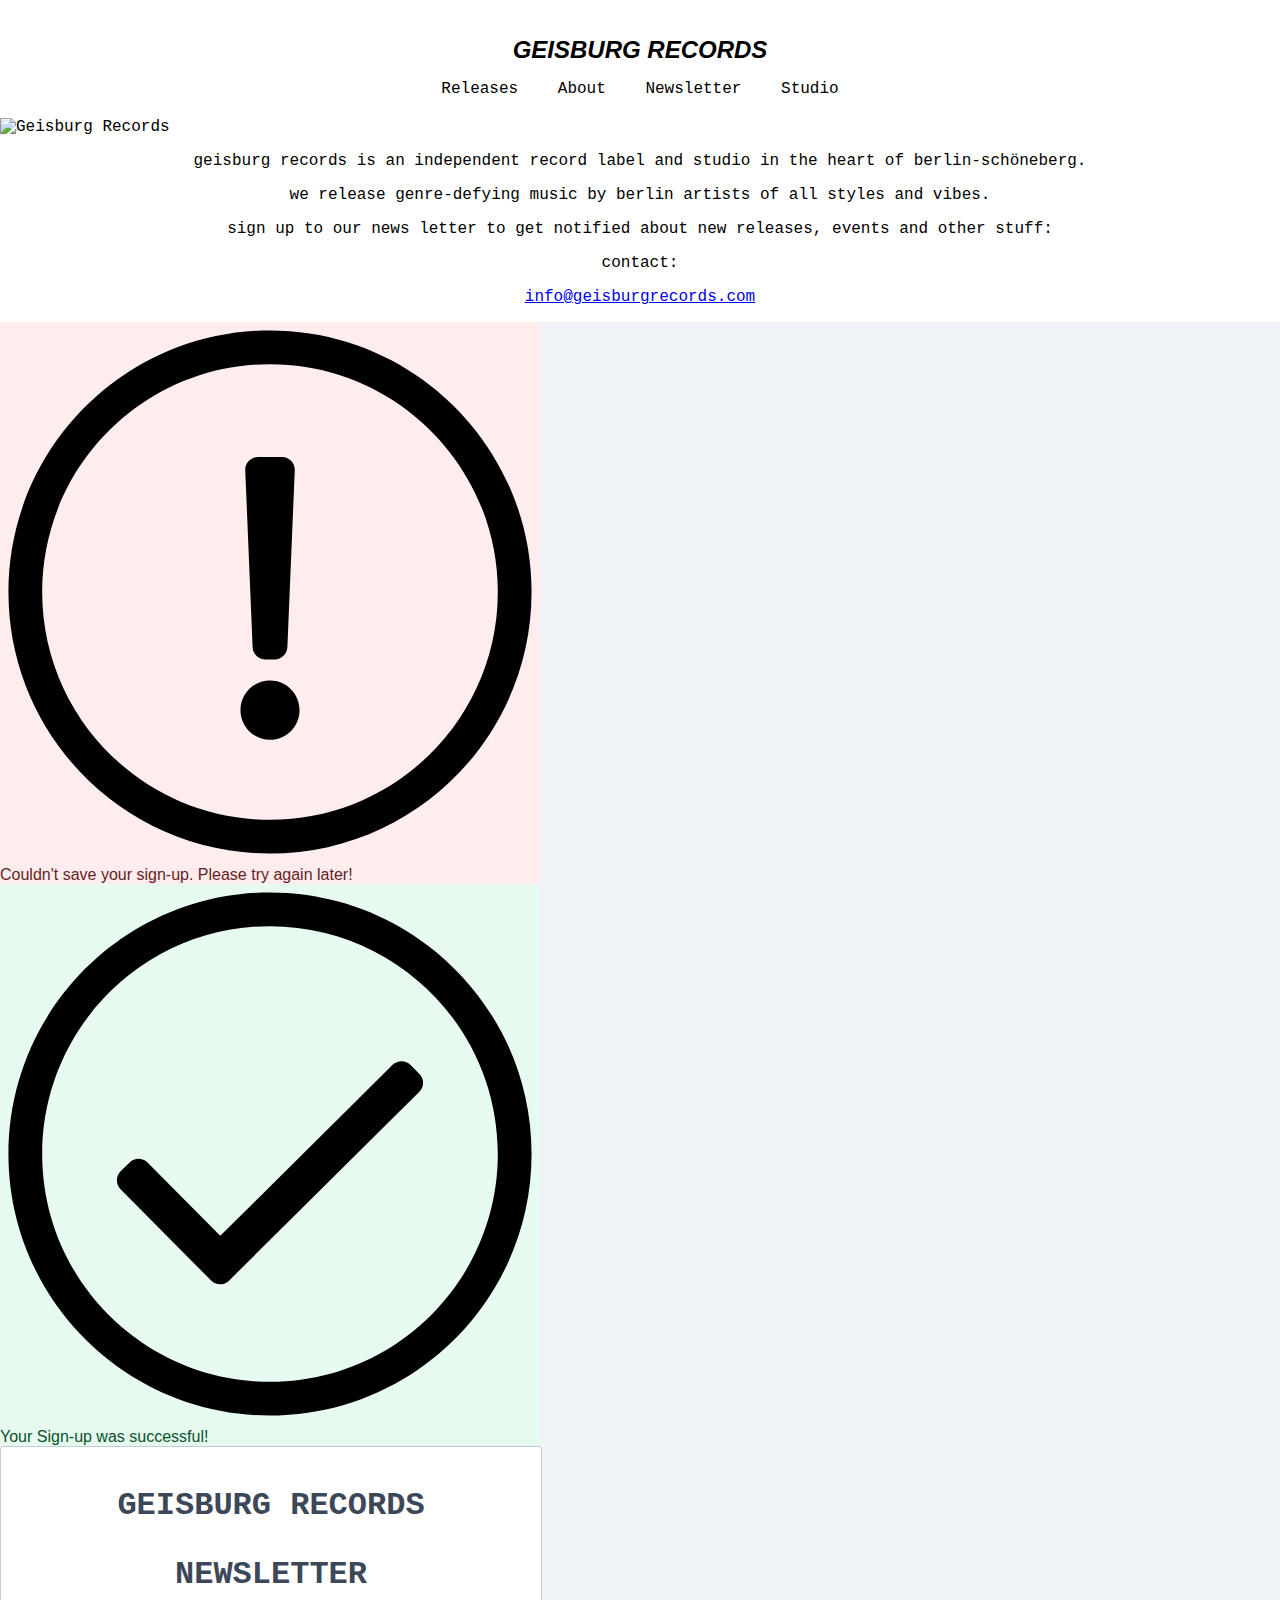
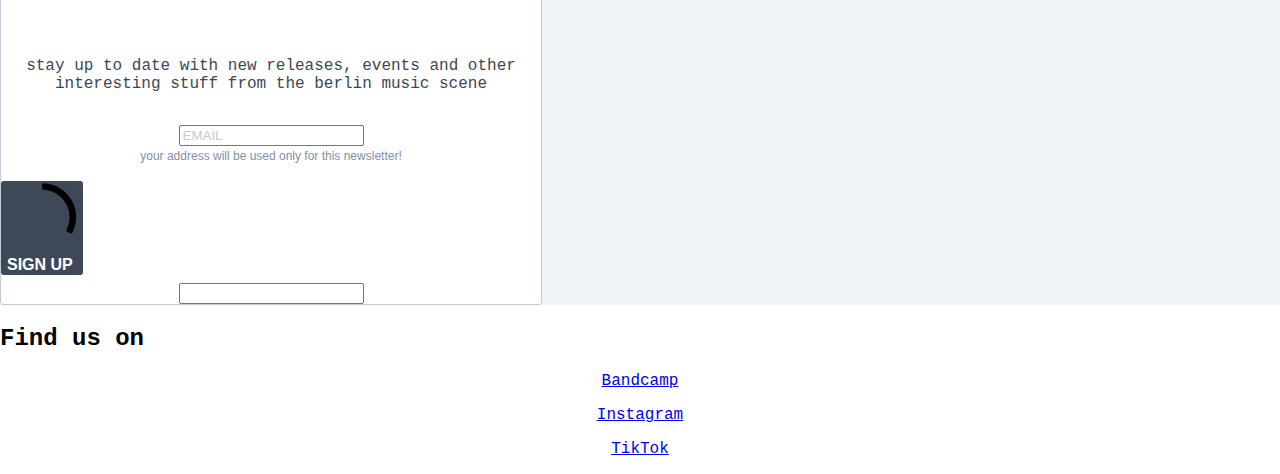
==== about.html @ 82647626 "cover fix und zentrierter text" ====
<!DOCTYPE html>
<html lang="en">

<head>
    <meta charset="UTF-8">
    <meta name="viewport" content="width=device-width, initial-scale=1.0">
    <link rel="stylesheet" href="style.css">
    <title>About & Newsletter | GEISBURG RECORDS</title>
</head>

<body>
    <header>
        <h1 class="header-text"><a href="index.html">GEISBURG RECORDS</a></h1>
        <nav>
            <a href="index.html">Releases</a>
            <a href="about.html">About</a>
            <a href="newsletter.html">Newsletter</a>
                    <a href="studio.html">Studio</a>
        </nav>
    </header>

    <img src="assets/about_image.jpg" alt="Geisburg Records" style="width:80%;"><section>
        <p style="text-align: center;">geisburg records is an independent record label and studio in the heart of berlin-schöneberg.</p>
        <p style="text-align: center;">we release genre-defying music by berlin artists of all styles and vibes.</p>
        <p style="text-align: center;">sign up to our news letter to get notified about new releases, events and other stuff:</p>
        
    </section>

    <section>
        <p style="text-align: center;">contact:</p>
        <p style="text-align: center;"><a href="mailto:info@geisburgrecords.com">info@geisburgrecords.com</a></p>
    </section>

    <footer>
        <!-- Footer content here -->
    
<!-- Begin Brevo Form -->
<!-- START - We recommend to place the below code in head tag of your website html  -->
<style>
    @font-face {
      font-display: block;
      font-family: Roboto;
      src: url(https://assets.brevo.com/font/Roboto/Latin/normal/normal/7529907e9eaf8ebb5220c5f9850e3811.woff2) format("woff2"), url(https://assets.brevo.com/font/Roboto/Latin/normal/normal/25c678feafdc175a70922a116c9be3e7.woff) format("woff")
    }
  
    @font-face {
      font-display: fallback;
      font-family: Roboto;
      font-weight: 600;
      src: url(https://assets.brevo.com/font/Roboto/Latin/medium/normal/6e9caeeafb1f3491be3e32744bc30440.woff2) format("woff2"), url(https://assets.brevo.com/font/Roboto/Latin/medium/normal/71501f0d8d5aa95960f6475d5487d4c2.woff) format("woff")
    }
  
    @font-face {
      font-display: fallback;
      font-family: Roboto;
      font-weight: 700;
      src: url(https://assets.brevo.com/font/Roboto/Latin/bold/normal/3ef7cf158f310cf752d5ad08cd0e7e60.woff2) format("woff2"), url(https://assets.brevo.com/font/Roboto/Latin/bold/normal/ece3a1d82f18b60bcce0211725c476aa.woff) format("woff")
    }
  
    #sib-container input:-ms-input-placeholder {
      text-align: left;
      font-family: "Helvetica", sans-serif;
      color: #c0ccda;
    }
  
    #sib-container input::placeholder {
      text-align: left;
      font-family: "Helvetica", sans-serif;
      color: #c0ccda;
    }
  
    #sib-container textarea::placeholder {
      text-align: left;
      font-family: "Helvetica", sans-serif;
      color: #c0ccda;
    }
  </style>
  <link rel="stylesheet" href="https://sibforms.com/forms/end-form/build/sib-styles.css">
  <!--  END - We recommend to place the above code in head tag of your website html -->
  
  <!-- START - We recommend to place the below code where you want the form in your website html  -->
  <div class="sib-form" style="text-align: center;
           background-color: #EFF2F7;                                 ">
    <div id="sib-form-container" class="sib-form-container">
      <div id="error-message" class="sib-form-message-panel" style="font-size:16px; text-align:left; font-family:&quot;Helvetica&quot;, sans-serif; color:#661d1d; background-color:#ffeded; border-radius:3px; border-color:#ff4949;max-width:540px;">
        <div class="sib-form-message-panel__text sib-form-message-panel__text--center">
          <svg viewBox="0 0 512 512" class="sib-icon sib-notification__icon">
            <path d="M256 40c118.621 0 216 96.075 216 216 0 119.291-96.61 216-216 216-119.244 0-216-96.562-216-216 0-119.203 96.602-216 216-216m0-32C119.043 8 8 119.083 8 256c0 136.997 111.043 248 248 248s248-111.003 248-248C504 119.083 392.957 8 256 8zm-11.49 120h22.979c6.823 0 12.274 5.682 11.99 12.5l-7 168c-.268 6.428-5.556 11.5-11.99 11.5h-8.979c-6.433 0-11.722-5.073-11.99-11.5l-7-168c-.283-6.818 5.167-12.5 11.99-12.5zM256 340c-15.464 0-28 12.536-28 28s12.536 28 28 28 28-12.536 28-28-12.536-28-28-28z" />
          </svg>
          <span class="sib-form-message-panel__inner-text">
                            Couldn&#039;t save your sign-up. Please try again later!
                        </span>
        </div>
      </div>
      <div></div>
      <div id="success-message" class="sib-form-message-panel" style="font-size:16px; text-align:left; font-family:&quot;Helvetica&quot;, sans-serif; color:#085229; background-color:#e7faf0; border-radius:3px; border-color:#13ce66;max-width:540px;">
        <div class="sib-form-message-panel__text sib-form-message-panel__text--center">
          <svg viewBox="0 0 512 512" class="sib-icon sib-notification__icon">
            <path d="M256 8C119.033 8 8 119.033 8 256s111.033 248 248 248 248-111.033 248-248S392.967 8 256 8zm0 464c-118.664 0-216-96.055-216-216 0-118.663 96.055-216 216-216 118.664 0 216 96.055 216 216 0 118.663-96.055 216-216 216zm141.63-274.961L217.15 376.071c-4.705 4.667-12.303 4.637-16.97-.068l-85.878-86.572c-4.667-4.705-4.637-12.303.068-16.97l8.52-8.451c4.705-4.667 12.303-4.637 16.97.068l68.976 69.533 163.441-162.13c4.705-4.667 12.303-4.637 16.97.068l8.451 8.52c4.668 4.705 4.637 12.303-.068 16.97z" />
          </svg>
          <span class="sib-form-message-panel__inner-text">
                            Your Sign-up was successful!
                        </span>
        </div>
      </div>
      <div></div>
      <div id="sib-container" class="sib-container--large sib-container--vertical" style="text-align:center; background-color:rgba(255,255,255,1); max-width:540px; border-radius:3px; border-width:1px; border-color:#C0CCD9; border-style:solid; direction:ltr">
        <form id="sib-form" method="POST" action="https://2d2c1ee0.sibforms.com/serve/[base64]" data-type="subscription">
          <div style="padding: 8px 0;">
            <div class="sib-form-block" style="font-size:32px; text-align:left; font-weight:700; font-family:&quot;Helvetica&quot;, sans-serif; color:#3C4858; background-color:transparent; text-align:left">
              <p style="text-align: center;">GEISBURG RECORDS</p>
              <p style="text-align: center;">NEWSLETTER</p>
            </div>
          </div>
          <div style="padding: 8px 0;">
            <div class="sib-form-block" style="font-size:16px; text-align:left; font-family:&quot;Helvetica&quot;, sans-serif; color:#3C4858; background-color:transparent; text-align:left">
              <div class="sib-text-form-block">
                <p style="text-align: center;">stay up to date with new releases, events and other interesting stuff from the berlin music scene</p>
              </div>
            </div>
          </div>
          <div style="padding: 8px 0;">
            <div class="sib-input sib-form-block">
              <div class="form__entry entry_block">
                <div class="form__label-row ">
                  <!-- <label class="entry__label" style="font-weight: 700; text-align:left; font-size:16px; text-align:left; font-weight:700; font-family:&quot;Helvetica&quot;, sans-serif; color:#3c4858;" for="EMAIL" data-required="*">Insert your email here:</label> -->
  
                  <div class="entry__field">
                    <input class="input " type="text" id="EMAIL" name="EMAIL" autocomplete="off" placeholder="EMAIL" data-required="true" required />
                  </div>
                </div>
  
                <label class="entry__error entry__error--primary" style="font-size:16px; text-align:left; font-family:&quot;Helvetica&quot;, sans-serif; color:#661d1d; background-color:#ffeded; border-radius:3px; border-color:#ff4949;">
                </label>
                <label class="entry__specification" style="font-size:12px; text-align:left; font-family:&quot;Helvetica&quot;, sans-serif; color:#8390A4; text-align:left">
                  your address will be used only for this newsletter!
                </label>
              </div>
            </div>
          </div>
          <div style="padding: 8px 0;">
            <div class="sib-form-block" style="text-align: left">
              <button class="sib-form-block__button sib-form-block__button-with-loader" style="font-size:16px; text-align:left; font-weight:700; font-family:&quot;Helvetica&quot;, sans-serif; color:#FFFFFF; background-color:#3E4857; border-radius:3px; border-width:0px;" form="sib-form" type="submit">
                <svg class="icon clickable__icon progress-indicator__icon sib-hide-loader-icon" viewBox="0 0 512 512">
                  <path d="M460.116 373.846l-20.823-12.022c-5.541-3.199-7.54-10.159-4.663-15.874 30.137-59.886 28.343-131.652-5.386-189.946-33.641-58.394-94.896-95.833-161.827-99.676C261.028 55.961 256 50.751 256 44.352V20.309c0-6.904 5.808-12.337 12.703-11.982 83.556 4.306 160.163 50.864 202.11 123.677 42.063 72.696 44.079 162.316 6.031 236.832-3.14 6.148-10.75 8.461-16.728 5.01z" />
                </svg>
                SIGN UP
              </button>
            </div>
          </div>
  
          <input type="text" name="email_address_check" value="" class="input--hidden">
          <input type="hidden" name="locale" value="de">
        </form>
      </div>
    </div>
  </div>
  <!-- END - We recommend to place the below code where you want the form in your website html  -->
  
  <!-- START - We recommend to place the below code in footer or bottom of your website html  -->
  <script>
    window.REQUIRED_CODE_ERROR_MESSAGE = 'Wählen Sie bitte einen Ländervorwahl aus.';
    window.LOCALE = 'de';
    window.EMAIL_INVALID_MESSAGE = window.SMS_INVALID_MESSAGE = "Your e-mail wasn't valid, please try again!";
  
    window.REQUIRED_ERROR_MESSAGE = "Field must not be empty! ";
  
    window.GENERIC_INVALID_MESSAGE = "Your e-mail wasn&#039;t valid, please try again!";
  
  
  
  
    window.translation = {
      common: {
        selectedList: '{quantity} Liste ausgewählt',
        selectedLists: '{quantity} Listen ausgewählt'
      }
    };
  
    var AUTOHIDE = Boolean(0);
  </script>
  <script defer src="https://sibforms.com/forms/end-form/build/main.js"></script>
  
  
  <!-- END - We recommend to place the above code in footer or bottom of your website html  -->
  <!-- End Brevo Form -->
</footer>

</body>

</html>

    <section>
        <h2>Find us on</h2>
        <p style="text-align: center;"><a href="https://geisburgrecords.bandcamp.com/">Bandcamp</a></p>
        <p style="text-align: center;"><a href="https://instagram.com/geisburgrecords">Instagram</a></p>
        <p style="text-align: center;"><a href="https://www.tiktok.com/@geisburg.records">TikTok</a></p>
    </section>
---- style.css ----
body {
    font-family: 'Arial', sans-serif;
    color: black;
    background-color: white;
    margin: 0;
    padding: 0;
}

header {
    text-align: center;
    padding: 20px 0;
    background-color: white;
}

.header-text {
    font-family: 'Arial Black', sans-serif;
    font-weight: bold;
    font-style: italic;
    font-size: 24px;
}

nav a {
    margin: 0 15px;
    text-decoration: none;
    color: black;
}

nav a:hover {
    text-decoration: underline;
}

.grid-container {
    display: grid;
    grid-template-columns: repeat(3, 1fr);
    gap: 20px;
    padding: 20px;
}

.release img {
    width: 100%;
    max-width: 300px;
    display: block;
    margin: 0 auto;
    margin-bottom: 15px; /* Increase space between cover and text */

}

.release-info {
    text-align: center;
    font-family: 'Courier New', Courier, monospace;
}

.release-title {
    font-weight: bold;
}

.release-artist {
    font-style: italic;
}

.release-genre {
    margin-top: 5px;
}

.release-link {
    margin-top: 10px;
    display: block;
}

body, a, h2, p {
    font-family: 'Courier New', Courier, monospace;
}

.links-container {
    padding: 20px;
    display: flex;
    flex-direction: column;
    align-items: flex-start; /* changed to left align the links */
    gap: 10px;
}

.links-container a {
    text-decoration: none;
    color: black;
    font-size: 18px;
}

.links-container a:hover {
    text-decoration: underline;
}

.header-text a {
    font-family: 'Arial', sans-serif;
    font-weight: bold;
    font-style: italic;
    text-decoration: none; /* To remove the default underline of hyperlinks */
    color: inherit; /* To inherit the font color and not use the default blue for links */
}

.header-text a:hover {
    color: gray; /* or any other color for hover effect */
}
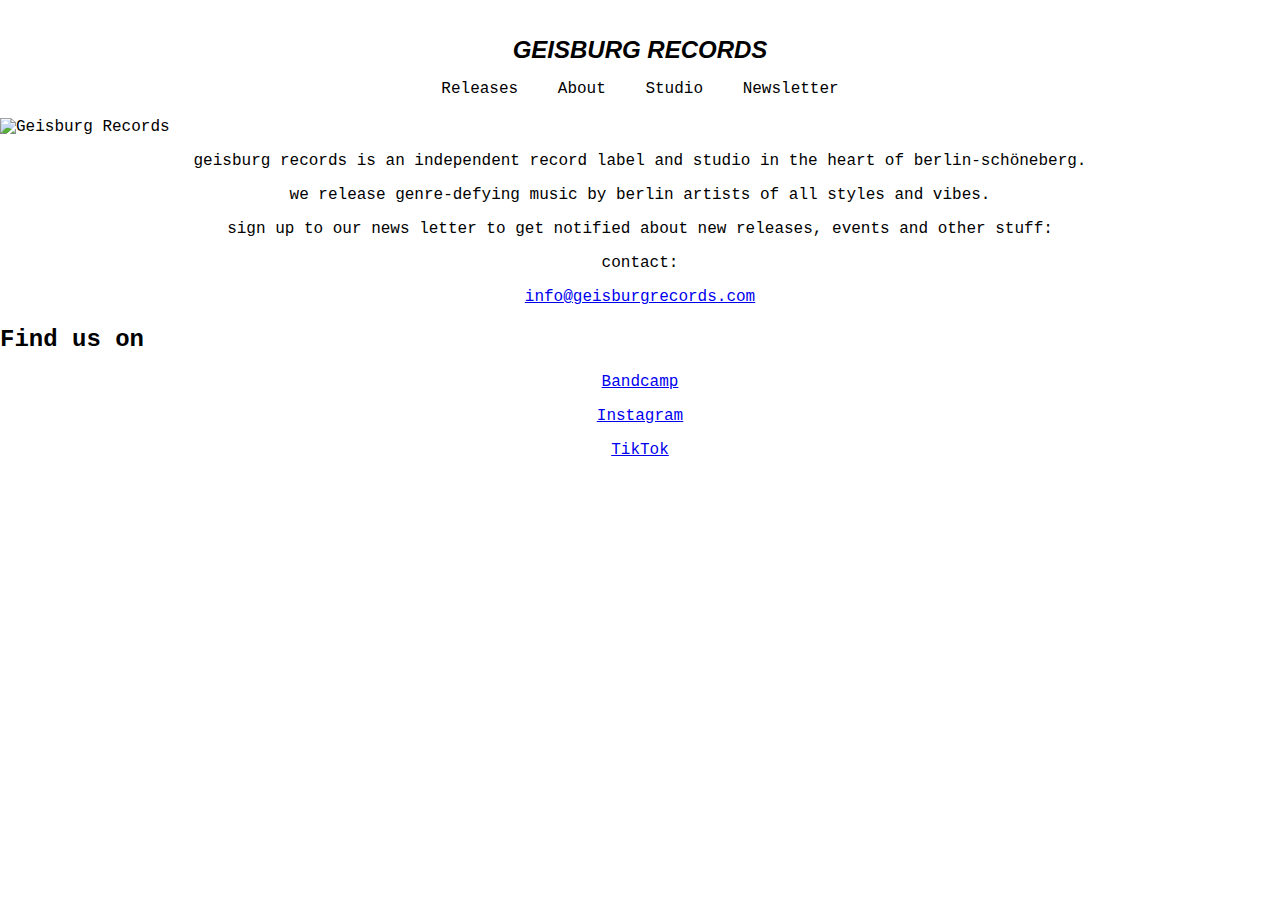
==== commit c2599a3e: "formatting and put newsletter in again" ====
--- a/about.html
+++ b/about.html
@@ -6,7 +6,7 @@
     <meta charset="UTF-8">
     <meta name="viewport" content="width=device-width, initial-scale=1.0">
     <link rel="stylesheet" href="style.css">
-    <title>About & Newsletter | GEISBURG RECORDS</title>
+    <title>About| GEISBURG RECORDS</title>
 </head>
 
 <body>
@@ -15,8 +15,8 @@
         <nav>
             <a href="index.html">Releases</a>
             <a href="about.html">About</a>
+            <a href="studio.html">Studio</a>
             <a href="newsletter.html">Newsletter</a>
-                    <a href="studio.html">Studio</a>
         </nav>
     </header>
 
@@ -34,158 +34,6 @@
 
     <footer>
         <!-- Footer content here -->
-    
-<!-- Begin Brevo Form -->
-<!-- START - We recommend to place the below code in head tag of your website html  -->
-<style>
-    @font-face {
-      font-display: block;
-      font-family: Roboto;
-      src: url(https://assets.brevo.com/font/Roboto/Latin/normal/normal/7529907e9eaf8ebb5220c5f9850e3811.woff2) format("woff2"), url(https://assets.brevo.com/font/Roboto/Latin/normal/normal/25c678feafdc175a70922a116c9be3e7.woff) format("woff")
-    }
-  
-    @font-face {
-      font-display: fallback;
-      font-family: Roboto;
-      font-weight: 600;
-      src: url(https://assets.brevo.com/font/Roboto/Latin/medium/normal/6e9caeeafb1f3491be3e32744bc30440.woff2) format("woff2"), url(https://assets.brevo.com/font/Roboto/Latin/medium/normal/71501f0d8d5aa95960f6475d5487d4c2.woff) format("woff")
-    }
-  
-    @font-face {
-      font-display: fallback;
-      font-family: Roboto;
-      font-weight: 700;
-      src: url(https://assets.brevo.com/font/Roboto/Latin/bold/normal/3ef7cf158f310cf752d5ad08cd0e7e60.woff2) format("woff2"), url(https://assets.brevo.com/font/Roboto/Latin/bold/normal/ece3a1d82f18b60bcce0211725c476aa.woff) format("woff")
-    }
-  
-    #sib-container input:-ms-input-placeholder {
-      text-align: left;
-      font-family: "Helvetica", sans-serif;
-      color: #c0ccda;
-    }
-  
-    #sib-container input::placeholder {
-      text-align: left;
-      font-family: "Helvetica", sans-serif;
-      color: #c0ccda;
-    }
-  
-    #sib-container textarea::placeholder {
-      text-align: left;
-      font-family: "Helvetica", sans-serif;
-      color: #c0ccda;
-    }
-  </style>
-  <link rel="stylesheet" href="https://sibforms.com/forms/end-form/build/sib-styles.css">
-  <!--  END - We recommend to place the above code in head tag of your website html -->
-  
-  <!-- START - We recommend to place the below code where you want the form in your website html  -->
-  <div class="sib-form" style="text-align: center;
-           background-color: #EFF2F7;                                 ">
-    <div id="sib-form-container" class="sib-form-container">
-      <div id="error-message" class="sib-form-message-panel" style="font-size:16px; text-align:left; font-family:&quot;Helvetica&quot;, sans-serif; color:#661d1d; background-color:#ffeded; border-radius:3px; border-color:#ff4949;max-width:540px;">
-        <div class="sib-form-message-panel__text sib-form-message-panel__text--center">
-          <svg viewBox="0 0 512 512" class="sib-icon sib-notification__icon">
-            <path d="M256 40c118.621 0 216 96.075 216 216 0 119.291-96.61 216-216 216-119.244 0-216-96.562-216-216 0-119.203 96.602-216 216-216m0-32C119.043 8 8 119.083 8 256c0 136.997 111.043 248 248 248s248-111.003 248-248C504 119.083 392.957 8 256 8zm-11.49 120h22.979c6.823 0 12.274 5.682 11.99 12.5l-7 168c-.268 6.428-5.556 11.5-11.99 11.5h-8.979c-6.433 0-11.722-5.073-11.99-11.5l-7-168c-.283-6.818 5.167-12.5 11.99-12.5zM256 340c-15.464 0-28 12.536-28 28s12.536 28 28 28 28-12.536 28-28-12.536-28-28-28z" />
-          </svg>
-          <span class="sib-form-message-panel__inner-text">
-                            Couldn&#039;t save your sign-up. Please try again later!
-                        </span>
-        </div>
-      </div>
-      <div></div>
-      <div id="success-message" class="sib-form-message-panel" style="font-size:16px; text-align:left; font-family:&quot;Helvetica&quot;, sans-serif; color:#085229; background-color:#e7faf0; border-radius:3px; border-color:#13ce66;max-width:540px;">
-        <div class="sib-form-message-panel__text sib-form-message-panel__text--center">
-          <svg viewBox="0 0 512 512" class="sib-icon sib-notification__icon">
-            <path d="M256 8C119.033 8 8 119.033 8 256s111.033 248 248 248 248-111.033 248-248S392.967 8 256 8zm0 464c-118.664 0-216-96.055-216-216 0-118.663 96.055-216 216-216 118.664 0 216 96.055 216 216 0 118.663-96.055 216-216 216zm141.63-274.961L217.15 376.071c-4.705 4.667-12.303 4.637-16.97-.068l-85.878-86.572c-4.667-4.705-4.637-12.303.068-16.97l8.52-8.451c4.705-4.667 12.303-4.637 16.97.068l68.976 69.533 163.441-162.13c4.705-4.667 12.303-4.637 16.97.068l8.451 8.52c4.668 4.705 4.637 12.303-.068 16.97z" />
-          </svg>
-          <span class="sib-form-message-panel__inner-text">
-                            Your Sign-up was successful!
-                        </span>
-        </div>
-      </div>
-      <div></div>
-      <div id="sib-container" class="sib-container--large sib-container--vertical" style="text-align:center; background-color:rgba(255,255,255,1); max-width:540px; border-radius:3px; border-width:1px; border-color:#C0CCD9; border-style:solid; direction:ltr">
-        <form id="sib-form" method="POST" action="https://2d2c1ee0.sibforms.com/serve/[base64]" data-type="subscription">
-          <div style="padding: 8px 0;">
-            <div class="sib-form-block" style="font-size:32px; text-align:left; font-weight:700; font-family:&quot;Helvetica&quot;, sans-serif; color:#3C4858; background-color:transparent; text-align:left">
-              <p style="text-align: center;">GEISBURG RECORDS</p>
-              <p style="text-align: center;">NEWSLETTER</p>
-            </div>
-          </div>
-          <div style="padding: 8px 0;">
-            <div class="sib-form-block" style="font-size:16px; text-align:left; font-family:&quot;Helvetica&quot;, sans-serif; color:#3C4858; background-color:transparent; text-align:left">
-              <div class="sib-text-form-block">
-                <p style="text-align: center;">stay up to date with new releases, events and other interesting stuff from the berlin music scene</p>
-              </div>
-            </div>
-          </div>
-          <div style="padding: 8px 0;">
-            <div class="sib-input sib-form-block">
-              <div class="form__entry entry_block">
-                <div class="form__label-row ">
-                  <!-- <label class="entry__label" style="font-weight: 700; text-align:left; font-size:16px; text-align:left; font-weight:700; font-family:&quot;Helvetica&quot;, sans-serif; color:#3c4858;" for="EMAIL" data-required="*">Insert your email here:</label> -->
-  
-                  <div class="entry__field">
-                    <input class="input " type="text" id="EMAIL" name="EMAIL" autocomplete="off" placeholder="EMAIL" data-required="true" required />
-                  </div>
-                </div>
-  
-                <label class="entry__error entry__error--primary" style="font-size:16px; text-align:left; font-family:&quot;Helvetica&quot;, sans-serif; color:#661d1d; background-color:#ffeded; border-radius:3px; border-color:#ff4949;">
-                </label>
-                <label class="entry__specification" style="font-size:12px; text-align:left; font-family:&quot;Helvetica&quot;, sans-serif; color:#8390A4; text-align:left">
-                  your address will be used only for this newsletter!
-                </label>
-              </div>
-            </div>
-          </div>
-          <div style="padding: 8px 0;">
-            <div class="sib-form-block" style="text-align: left">
-              <button class="sib-form-block__button sib-form-block__button-with-loader" style="font-size:16px; text-align:left; font-weight:700; font-family:&quot;Helvetica&quot;, sans-serif; color:#FFFFFF; background-color:#3E4857; border-radius:3px; border-width:0px;" form="sib-form" type="submit">
-                <svg class="icon clickable__icon progress-indicator__icon sib-hide-loader-icon" viewBox="0 0 512 512">
-                  <path d="M460.116 373.846l-20.823-12.022c-5.541-3.199-7.54-10.159-4.663-15.874 30.137-59.886 28.343-131.652-5.386-189.946-33.641-58.394-94.896-95.833-161.827-99.676C261.028 55.961 256 50.751 256 44.352V20.309c0-6.904 5.808-12.337 12.703-11.982 83.556 4.306 160.163 50.864 202.11 123.677 42.063 72.696 44.079 162.316 6.031 236.832-3.14 6.148-10.75 8.461-16.728 5.01z" />
-                </svg>
-                SIGN UP
-              </button>
-            </div>
-          </div>
-  
-          <input type="text" name="email_address_check" value="" class="input--hidden">
-          <input type="hidden" name="locale" value="de">
-        </form>
-      </div>
-    </div>
-  </div>
-  <!-- END - We recommend to place the below code where you want the form in your website html  -->
-  
-  <!-- START - We recommend to place the below code in footer or bottom of your website html  -->
-  <script>
-    window.REQUIRED_CODE_ERROR_MESSAGE = 'Wählen Sie bitte einen Ländervorwahl aus.';
-    window.LOCALE = 'de';
-    window.EMAIL_INVALID_MESSAGE = window.SMS_INVALID_MESSAGE = "Your e-mail wasn't valid, please try again!";
-  
-    window.REQUIRED_ERROR_MESSAGE = "Field must not be empty! ";
-  
-    window.GENERIC_INVALID_MESSAGE = "Your e-mail wasn&#039;t valid, please try again!";
-  
-  
-  
-  
-    window.translation = {
-      common: {
-        selectedList: '{quantity} Liste ausgewählt',
-        selectedLists: '{quantity} Listen ausgewählt'
-      }
-    };
-  
-    var AUTOHIDE = Boolean(0);
-  </script>
-  <script defer src="https://sibforms.com/forms/end-form/build/main.js"></script>
-  
-  
-  <!-- END - We recommend to place the above code in footer or bottom of your website html  -->
-  <!-- End Brevo Form -->
-</footer>
 
 </body>
 
--- a/style.css
+++ b/style.css
@@ -101,3 +101,21 @@
     color: gray; /* or any other color for hover effect */
 }
 
+
+
+/* Custom styles for release spacing and sizing */
+.release {
+    margin-bottom: 30px; /* Increased vertical spacing */
+    width: 70%; /* Decreased horizontal width */
+}
+
+.release img {
+    width: 150px; /* Increased cover size */
+    height: auto; /* Maintain aspect ratio */
+}
+
+.release-info .release-title,
+.release-info .release-artist,
+.release-info .release-genre {
+    font-size: 1.2em; /* Increased text size */
+}
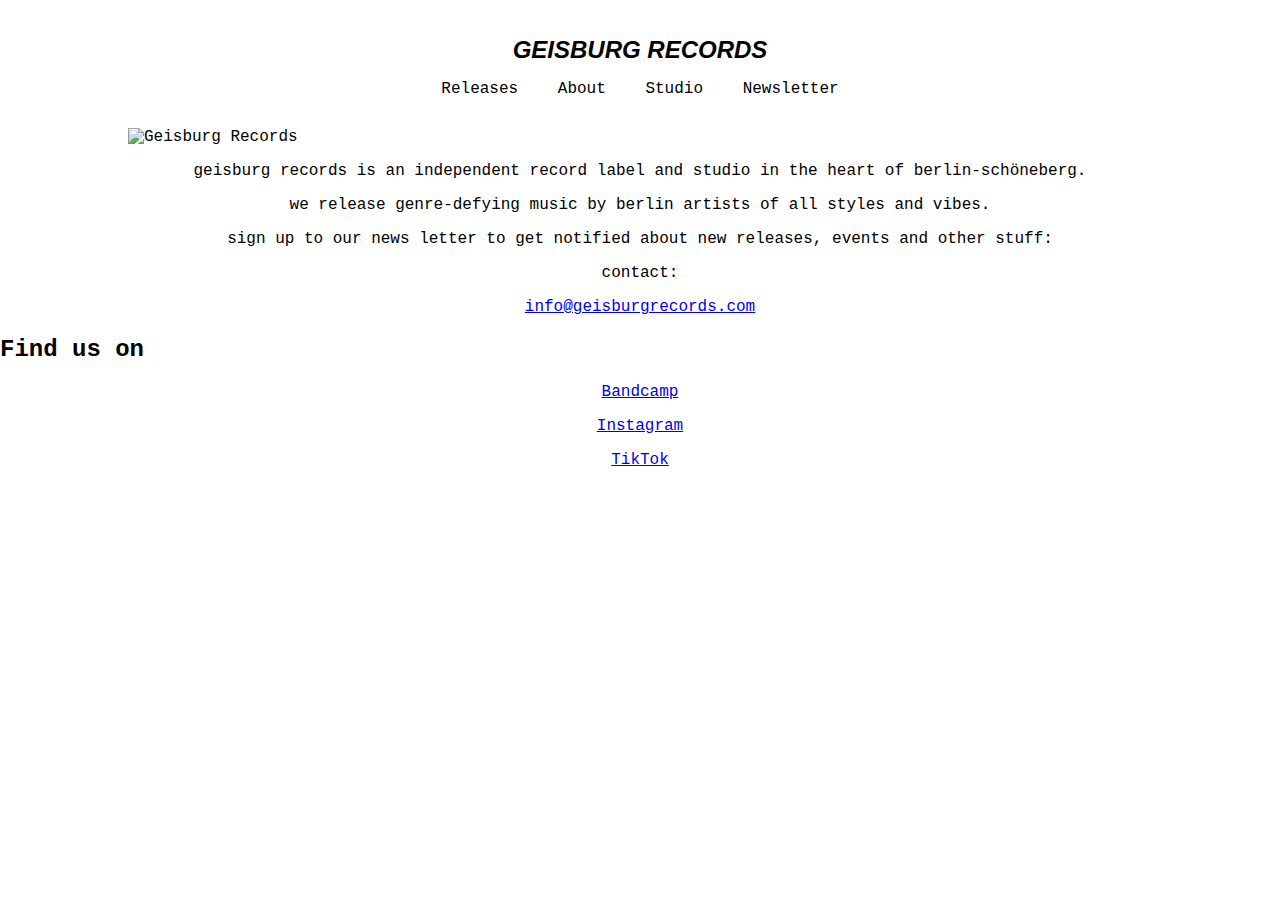
==== commit a6be8030: "formatting and put newsletter in again" ====
--- a/about.html
+++ b/about.html
@@ -20,7 +20,7 @@
         </nav>
     </header>
 
-    <img src="assets/about_image.jpg" alt="Geisburg Records" style="width:80%;"><section>
+    <img src="assets/about_image.jpg" alt="Geisburg Records" style="max-width:80%; display: block; margin: 10px auto;">
         <p style="text-align: center;">geisburg records is an independent record label and studio in the heart of berlin-schöneberg.</p>
         <p style="text-align: center;">we release genre-defying music by berlin artists of all styles and vibes.</p>
         <p style="text-align: center;">sign up to our news letter to get notified about new releases, events and other stuff:</p>
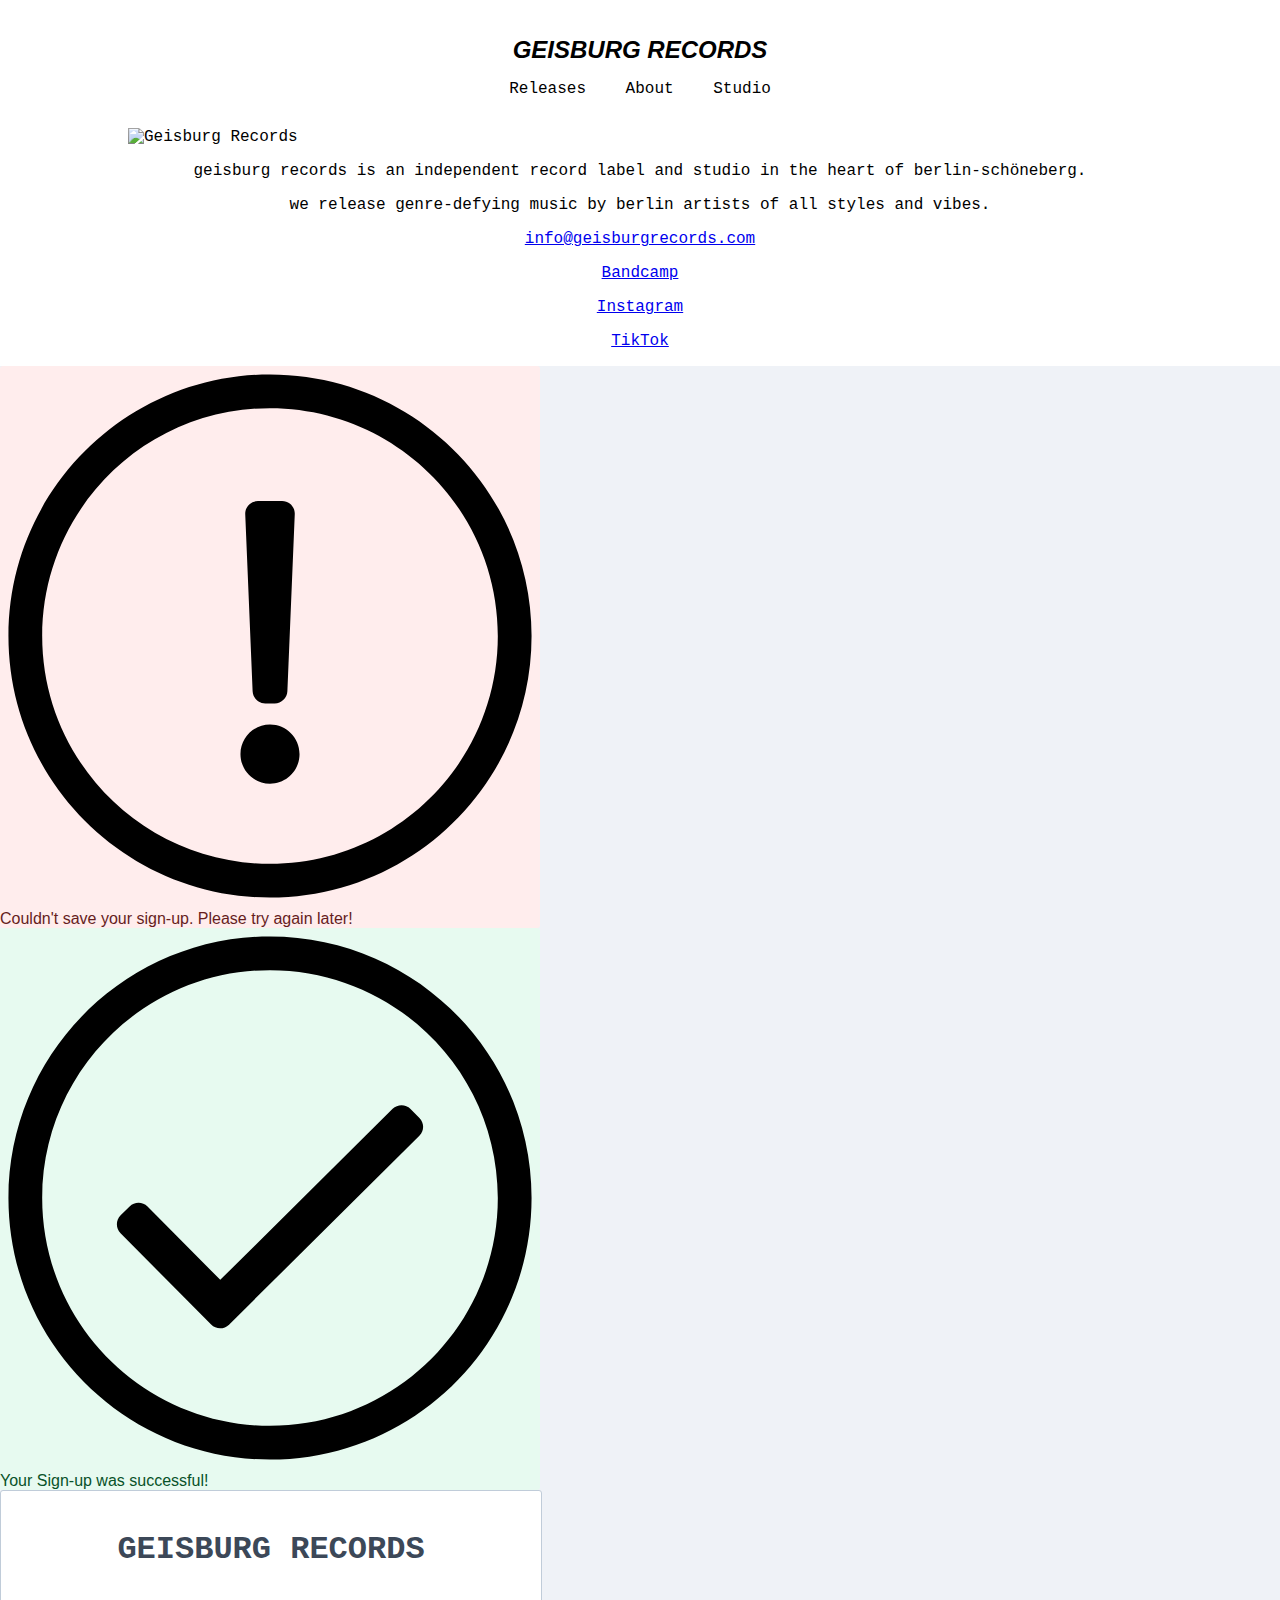
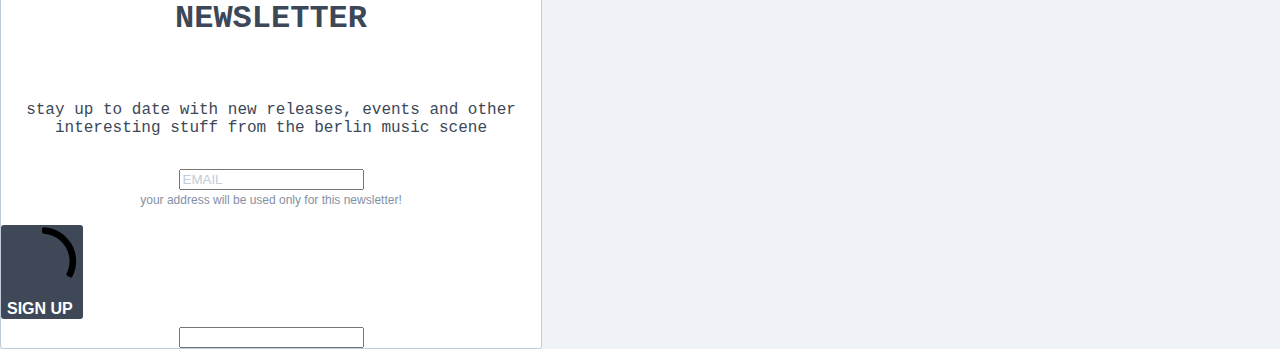
==== commit ad9d7d25: "remove newsletter" ====
--- a/about.html
+++ b/about.html
@@ -16,33 +16,180 @@
             <a href="index.html">Releases</a>
             <a href="about.html">About</a>
             <a href="studio.html">Studio</a>
-            <a href="newsletter.html">Newsletter</a>
         </nav>
     </header>
 
     <img src="assets/about_image.jpg" alt="Geisburg Records" style="max-width:80%; display: block; margin: 10px auto;">
         <p style="text-align: center;">geisburg records is an independent record label and studio in the heart of berlin-schöneberg.</p>
         <p style="text-align: center;">we release genre-defying music by berlin artists of all styles and vibes.</p>
-        <p style="text-align: center;">sign up to our news letter to get notified about new releases, events and other stuff:</p>
         
     </section>
 
     <section>
-        <p style="text-align: center;">contact:</p>
         <p style="text-align: center;"><a href="mailto:info@geisburgrecords.com">info@geisburgrecords.com</a></p>
+        <p style="text-align: center;"><a href="https://geisburgrecords.bandcamp.com/">Bandcamp</a></p>
+        <p style="text-align: center;"><a href="https://instagram.com/geisburgrecords">Instagram</a></p>
+        <p style="text-align: center;"><a href="https://www.tiktok.com/@geisburg.records">TikTok</a></p>
     </section>
 
     <footer>
         <!-- Footer content here -->
 
+        <!-- Begin Brevo Form -->
+<!-- START - We recommend to place the below code in head tag of your website html  -->
+<style>
+  @font-face {
+    font-display: block;
+    font-family: Roboto;
+    src: url(https://assets.brevo.com/font/Roboto/Latin/normal/normal/7529907e9eaf8ebb5220c5f9850e3811.woff2) format("woff2"), url(https://assets.brevo.com/font/Roboto/Latin/normal/normal/25c678feafdc175a70922a116c9be3e7.woff) format("woff")
+  }
+
+  @font-face {
+    font-display: fallback;
+    font-family: Roboto;
+    font-weight: 600;
+    src: url(https://assets.brevo.com/font/Roboto/Latin/medium/normal/6e9caeeafb1f3491be3e32744bc30440.woff2) format("woff2"), url(https://assets.brevo.com/font/Roboto/Latin/medium/normal/71501f0d8d5aa95960f6475d5487d4c2.woff) format("woff")
+  }
+
+  @font-face {
+    font-display: fallback;
+    font-family: Roboto;
+    font-weight: 700;
+    src: url(https://assets.brevo.com/font/Roboto/Latin/bold/normal/3ef7cf158f310cf752d5ad08cd0e7e60.woff2) format("woff2"), url(https://assets.brevo.com/font/Roboto/Latin/bold/normal/ece3a1d82f18b60bcce0211725c476aa.woff) format("woff")
+  }
+
+  #sib-container input:-ms-input-placeholder {
+    text-align: left;
+    font-family: "Helvetica", sans-serif;
+    color: #c0ccda;
+  }
+
+  #sib-container input::placeholder {
+    text-align: left;
+    font-family: "Helvetica", sans-serif;
+    color: #c0ccda;
+  }
+
+  #sib-container textarea::placeholder {
+    text-align: left;
+    font-family: "Helvetica", sans-serif;
+    color: #c0ccda;
+  }
+</style>
+<link rel="stylesheet" href="https://sibforms.com/forms/end-form/build/sib-styles.css">
+<!--  END - We recommend to place the above code in head tag of your website html -->
+
+<!-- START - We recommend to place the below code where you want the form in your website html  -->
+<div class="sib-form" style="text-align: center;
+         background-color: #EFF2F7;                                 ">
+  <div id="sib-form-container" class="sib-form-container">
+    <div id="error-message" class="sib-form-message-panel" style="font-size:16px; text-align:left; font-family:&quot;Helvetica&quot;, sans-serif; color:#661d1d; background-color:#ffeded; border-radius:3px; border-color:#ff4949;max-width:540px;">
+      <div class="sib-form-message-panel__text sib-form-message-panel__text--center">
+        <svg viewBox="0 0 512 512" class="sib-icon sib-notification__icon">
+          <path d="M256 40c118.621 0 216 96.075 216 216 0 119.291-96.61 216-216 216-119.244 0-216-96.562-216-216 0-119.203 96.602-216 216-216m0-32C119.043 8 8 119.083 8 256c0 136.997 111.043 248 248 248s248-111.003 248-248C504 119.083 392.957 8 256 8zm-11.49 120h22.979c6.823 0 12.274 5.682 11.99 12.5l-7 168c-.268 6.428-5.556 11.5-11.99 11.5h-8.979c-6.433 0-11.722-5.073-11.99-11.5l-7-168c-.283-6.818 5.167-12.5 11.99-12.5zM256 340c-15.464 0-28 12.536-28 28s12.536 28 28 28 28-12.536 28-28-12.536-28-28-28z" />
+        </svg>
+        <span class="sib-form-message-panel__inner-text">
+                          Couldn&#039;t save your sign-up. Please try again later!
+                      </span>
+      </div>
+    </div>
+    <div></div>
+    <div id="success-message" class="sib-form-message-panel" style="font-size:16px; text-align:left; font-family:&quot;Helvetica&quot;, sans-serif; color:#085229; background-color:#e7faf0; border-radius:3px; border-color:#13ce66;max-width:540px;">
+      <div class="sib-form-message-panel__text sib-form-message-panel__text--center">
+        <svg viewBox="0 0 512 512" class="sib-icon sib-notification__icon">
+          <path d="M256 8C119.033 8 8 119.033 8 256s111.033 248 248 248 248-111.033 248-248S392.967 8 256 8zm0 464c-118.664 0-216-96.055-216-216 0-118.663 96.055-216 216-216 118.664 0 216 96.055 216 216 0 118.663-96.055 216-216 216zm141.63-274.961L217.15 376.071c-4.705 4.667-12.303 4.637-16.97-.068l-85.878-86.572c-4.667-4.705-4.637-12.303.068-16.97l8.52-8.451c4.705-4.667 12.303-4.637 16.97.068l68.976 69.533 163.441-162.13c4.705-4.667 12.303-4.637 16.97.068l8.451 8.52c4.668 4.705 4.637 12.303-.068 16.97z" />
+        </svg>
+        <span class="sib-form-message-panel__inner-text">
+                          Your Sign-up was successful!
+                      </span>
+      </div>
+    </div>
+    <div></div>
+    <div id="sib-container" class="sib-container--large sib-container--vertical" style="text-align:center; background-color:rgba(255,255,255,1); max-width:540px; border-radius:3px; border-width:1px; border-color:#C0CCD9; border-style:solid; direction:ltr">
+      <form id="sib-form" method="POST" action="https://2d2c1ee0.sibforms.com/serve/[base64]" data-type="subscription">
+        <div style="padding: 8px 0;">
+          <div class="sib-form-block" style="font-size:32px; text-align:left; font-weight:700; font-family:&quot;Helvetica&quot;, sans-serif; color:#3C4858; background-color:transparent; text-align:left">
+            <p style="text-align: center;">GEISBURG RECORDS</p>
+            <p style="text-align: center;">NEWSLETTER</p>
+          </div>
+        </div>
+        <div style="padding: 8px 0;">
+          <div class="sib-form-block" style="font-size:16px; text-align:left; font-family:&quot;Helvetica&quot;, sans-serif; color:#3C4858; background-color:transparent; text-align:left">
+            <div class="sib-text-form-block">
+              <p style="text-align: center;">stay up to date with new releases, events and other interesting stuff from the berlin music scene</p>
+            </div>
+          </div>
+        </div>
+        <div style="padding: 8px 0;">
+          <div class="sib-input sib-form-block">
+            <div class="form__entry entry_block">
+              <div class="form__label-row ">
+                <!-- <label class="entry__label" style="font-weight: 700; text-align:left; font-size:16px; text-align:left; font-weight:700; font-family:&quot;Helvetica&quot;, sans-serif; color:#3c4858;" for="EMAIL" data-required="*">Insert your email here:</label> -->
+
+                <div class="entry__field">
+                  <input class="input " type="text" id="EMAIL" name="EMAIL" autocomplete="off" placeholder="EMAIL" data-required="true" required />
+                </div>
+              </div>
+
+              <label class="entry__error entry__error--primary" style="font-size:16px; text-align:left; font-family:&quot;Helvetica&quot;, sans-serif; color:#661d1d; background-color:#ffeded; border-radius:3px; border-color:#ff4949;">
+              </label>
+              <label class="entry__specification" style="font-size:12px; text-align:left; font-family:&quot;Helvetica&quot;, sans-serif; color:#8390A4; text-align:left">
+                your address will be used only for this newsletter!
+              </label>
+            </div>
+          </div>
+        </div>
+        <div style="padding: 8px 0;">
+          <div class="sib-form-block" style="text-align: left">
+            <button class="sib-form-block__button sib-form-block__button-with-loader" style="font-size:16px; text-align:left; font-weight:700; font-family:&quot;Helvetica&quot;, sans-serif; color:#FFFFFF; background-color:#3E4857; border-radius:3px; border-width:0px;" form="sib-form" type="submit">
+              <svg class="icon clickable__icon progress-indicator__icon sib-hide-loader-icon" viewBox="0 0 512 512">
+                <path d="M460.116 373.846l-20.823-12.022c-5.541-3.199-7.54-10.159-4.663-15.874 30.137-59.886 28.343-131.652-5.386-189.946-33.641-58.394-94.896-95.833-161.827-99.676C261.028 55.961 256 50.751 256 44.352V20.309c0-6.904 5.808-12.337 12.703-11.982 83.556 4.306 160.163 50.864 202.11 123.677 42.063 72.696 44.079 162.316 6.031 236.832-3.14 6.148-10.75 8.461-16.728 5.01z" />
+              </svg>
+              SIGN UP
+            </button>
+          </div>
+        </div>
+
+        <input type="text" name="email_address_check" value="" class="input--hidden">
+        <input type="hidden" name="locale" value="de">
+      </form>
+    </div>
+  </div>
+</div>
+<!-- END - We recommend to place the below code where you want the form in your website html  -->
+
+<!-- START - We recommend to place the below code in footer or bottom of your website html  -->
+<script>
+  window.REQUIRED_CODE_ERROR_MESSAGE = 'Wählen Sie bitte einen Ländervorwahl aus.';
+  window.LOCALE = 'de';
+  window.EMAIL_INVALID_MESSAGE = window.SMS_INVALID_MESSAGE = "Your e-mail wasn't valid, please try again!";
+
+  window.REQUIRED_ERROR_MESSAGE = "Field must not be empty! ";
+
+  window.GENERIC_INVALID_MESSAGE = "Your e-mail wasn&#039;t valid, please try again!";
+
+
+
+
+  window.translation = {
+    common: {
+      selectedList: '{quantity} Liste ausgewählt',
+      selectedLists: '{quantity} Listen ausgewählt'
+    }
+  };
+
+  var AUTOHIDE = Boolean(0);
+</script>
+<script defer src="https://sibforms.com/forms/end-form/build/main.js"></script>
+
+
+<!-- END - We recommend to place the above code in footer or bottom of your website html  -->
+<!-- End Brevo Form -->
+</footer>
+
 </body>
 
 </html>
 
-    <section>
-        <h2>Find us on</h2>
-        <p style="text-align: center;"><a href="https://geisburgrecords.bandcamp.com/">Bandcamp</a></p>
-        <p style="text-align: center;"><a href="https://instagram.com/geisburgrecords">Instagram</a></p>
-        <p style="text-align: center;"><a href="https://www.tiktok.com/@geisburg.records">TikTok</a></p>
-    </section>
 
+
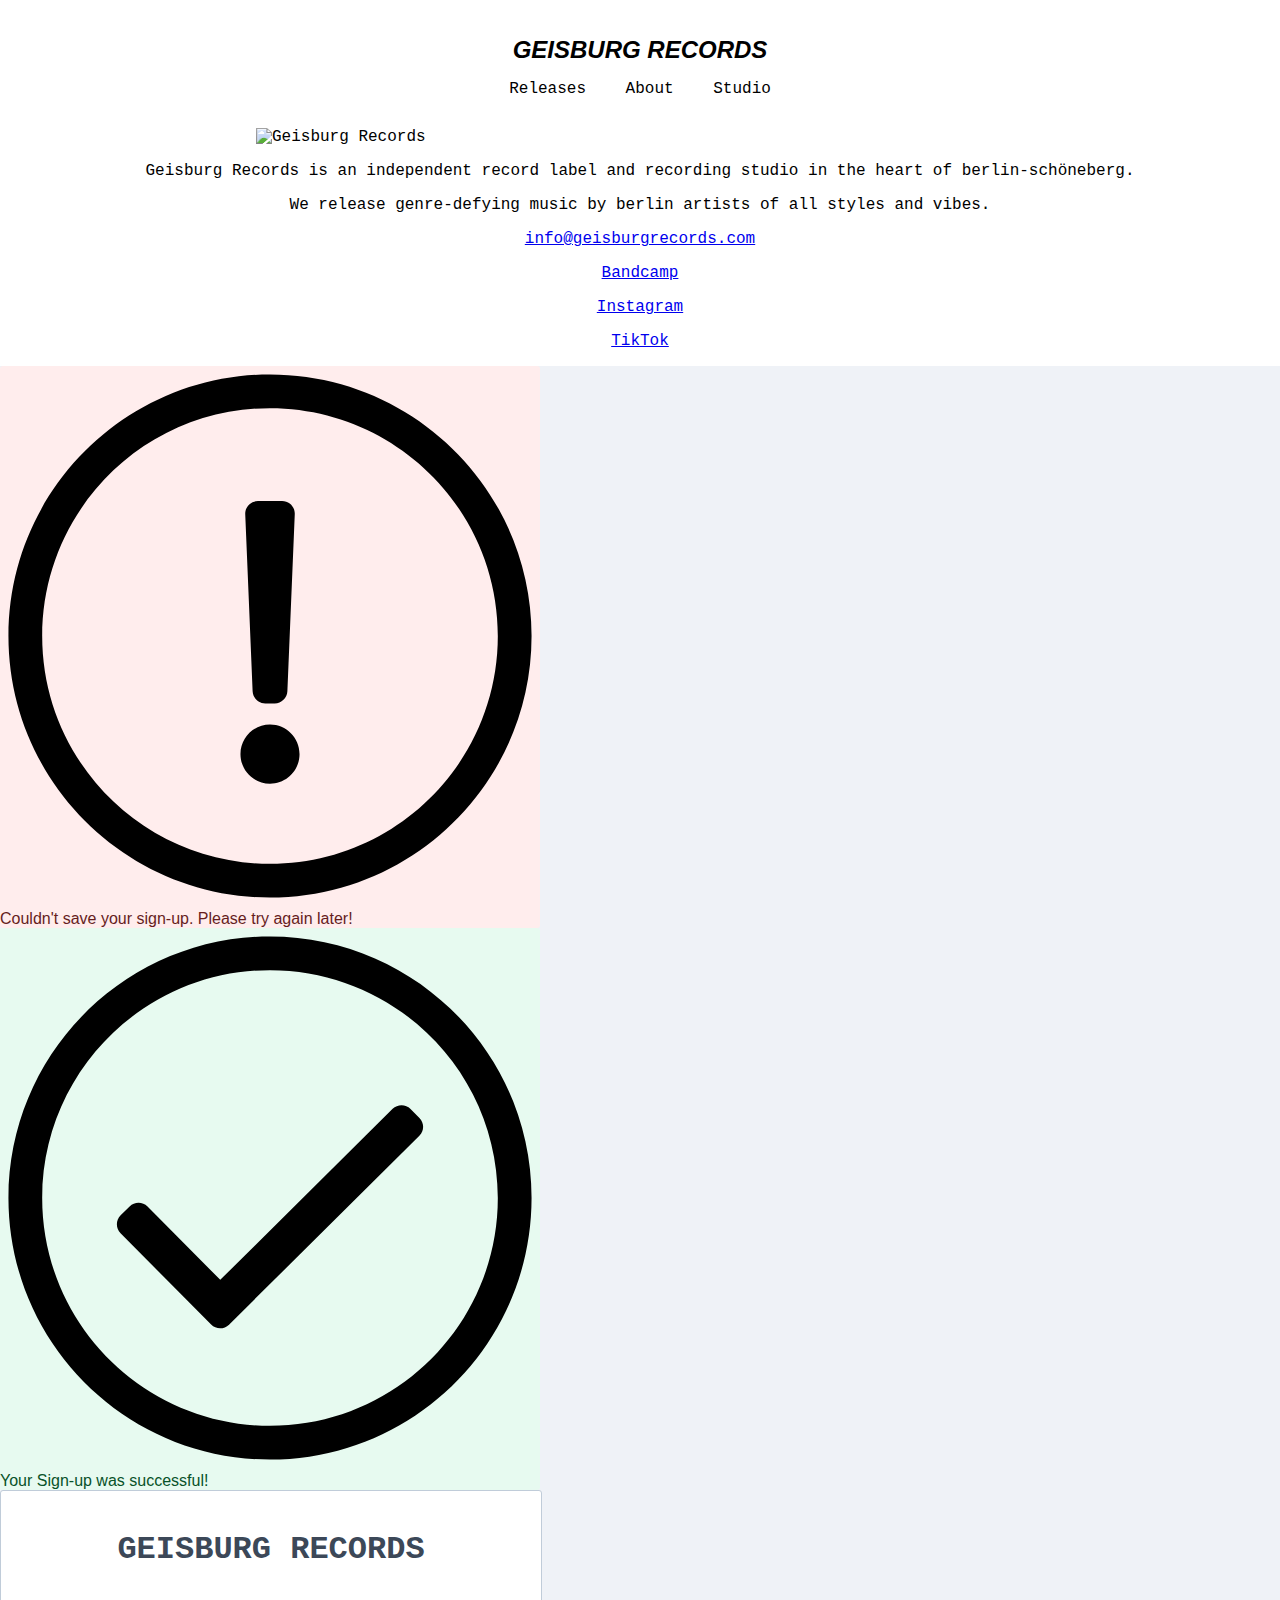
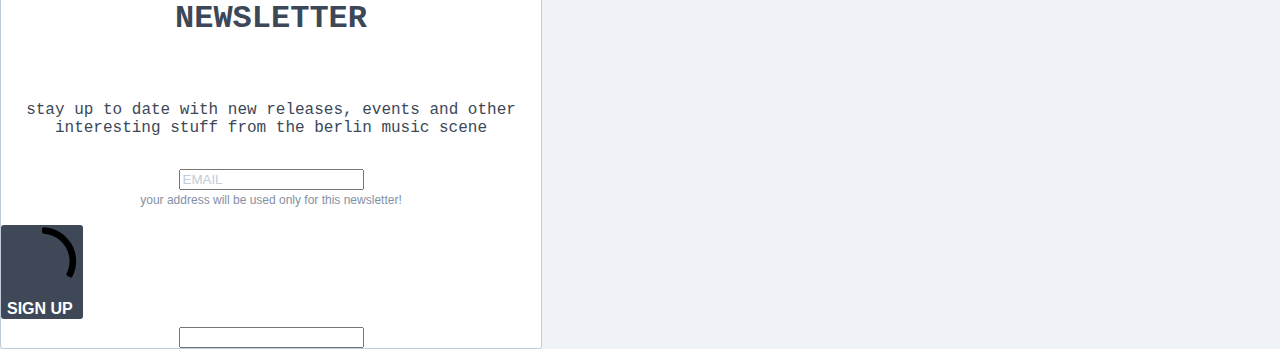
==== commit 88dd1153: "style" ====
--- a/about.html
+++ b/about.html
@@ -6,7 +6,7 @@
     <meta charset="UTF-8">
     <meta name="viewport" content="width=device-width, initial-scale=1.0">
     <link rel="stylesheet" href="style.css">
-    <title>About| GEISBURG RECORDS</title>
+    <title>About | GEISBURG RECORDS</title>
 </head>
 
 <body>
@@ -19,9 +19,9 @@
         </nav>
     </header>
 
-    <img src="assets/about_image.jpg" alt="Geisburg Records" style="max-width:80%; display: block; margin: 10px auto;">
-        <p style="text-align: center;">geisburg records is an independent record label and studio in the heart of berlin-schöneberg.</p>
-        <p style="text-align: center;">we release genre-defying music by berlin artists of all styles and vibes.</p>
+    <img src="assets/about_image.jpg" alt="Geisburg Records" style="max-width:60%; display: block; margin: 10px auto;">
+        <p style="text-align: center;">Geisburg Records is an independent record label and recording studio in the heart of berlin-schöneberg.</p>
+        <p style="text-align: center;">We release genre-defying music by berlin artists of all styles and vibes.</p>
         
     </section>
 
--- a/style.css
+++ b/style.css
@@ -110,7 +110,7 @@
 }
 
 .release img {
-    width: 150px; /* Increased cover size */
+    width: 350pxpx; /* Increased cover size */
     height: auto; /* Maintain aspect ratio */
 }
 
@@ -119,3 +119,28 @@
 .release-info .release-genre {
     font-size: 1.2em; /* Increased text size */
 }
+
+<style>
+    .sib-form-container {
+        font-family: Arial, sans-serif;
+        color: black; /* Your website's text color */
+    }
+
+    .sib-form-block {
+        color: black; /* Consistent with your website's text color */
+    }
+
+    .sib-form-block__button {
+        background-color: #4CAF50; /* Example color, adjust as needed */
+        color: white; /* Button text color */
+        border-radius: 5px;
+        /* Add any other button styles as needed */
+    }
+
+    .sib-input input {
+        font-family: Arial, sans-serif;
+        /* Add styles for form input fields to match your website's design */
+    }
+
+    /* Other custom styles to match your site */
+</style>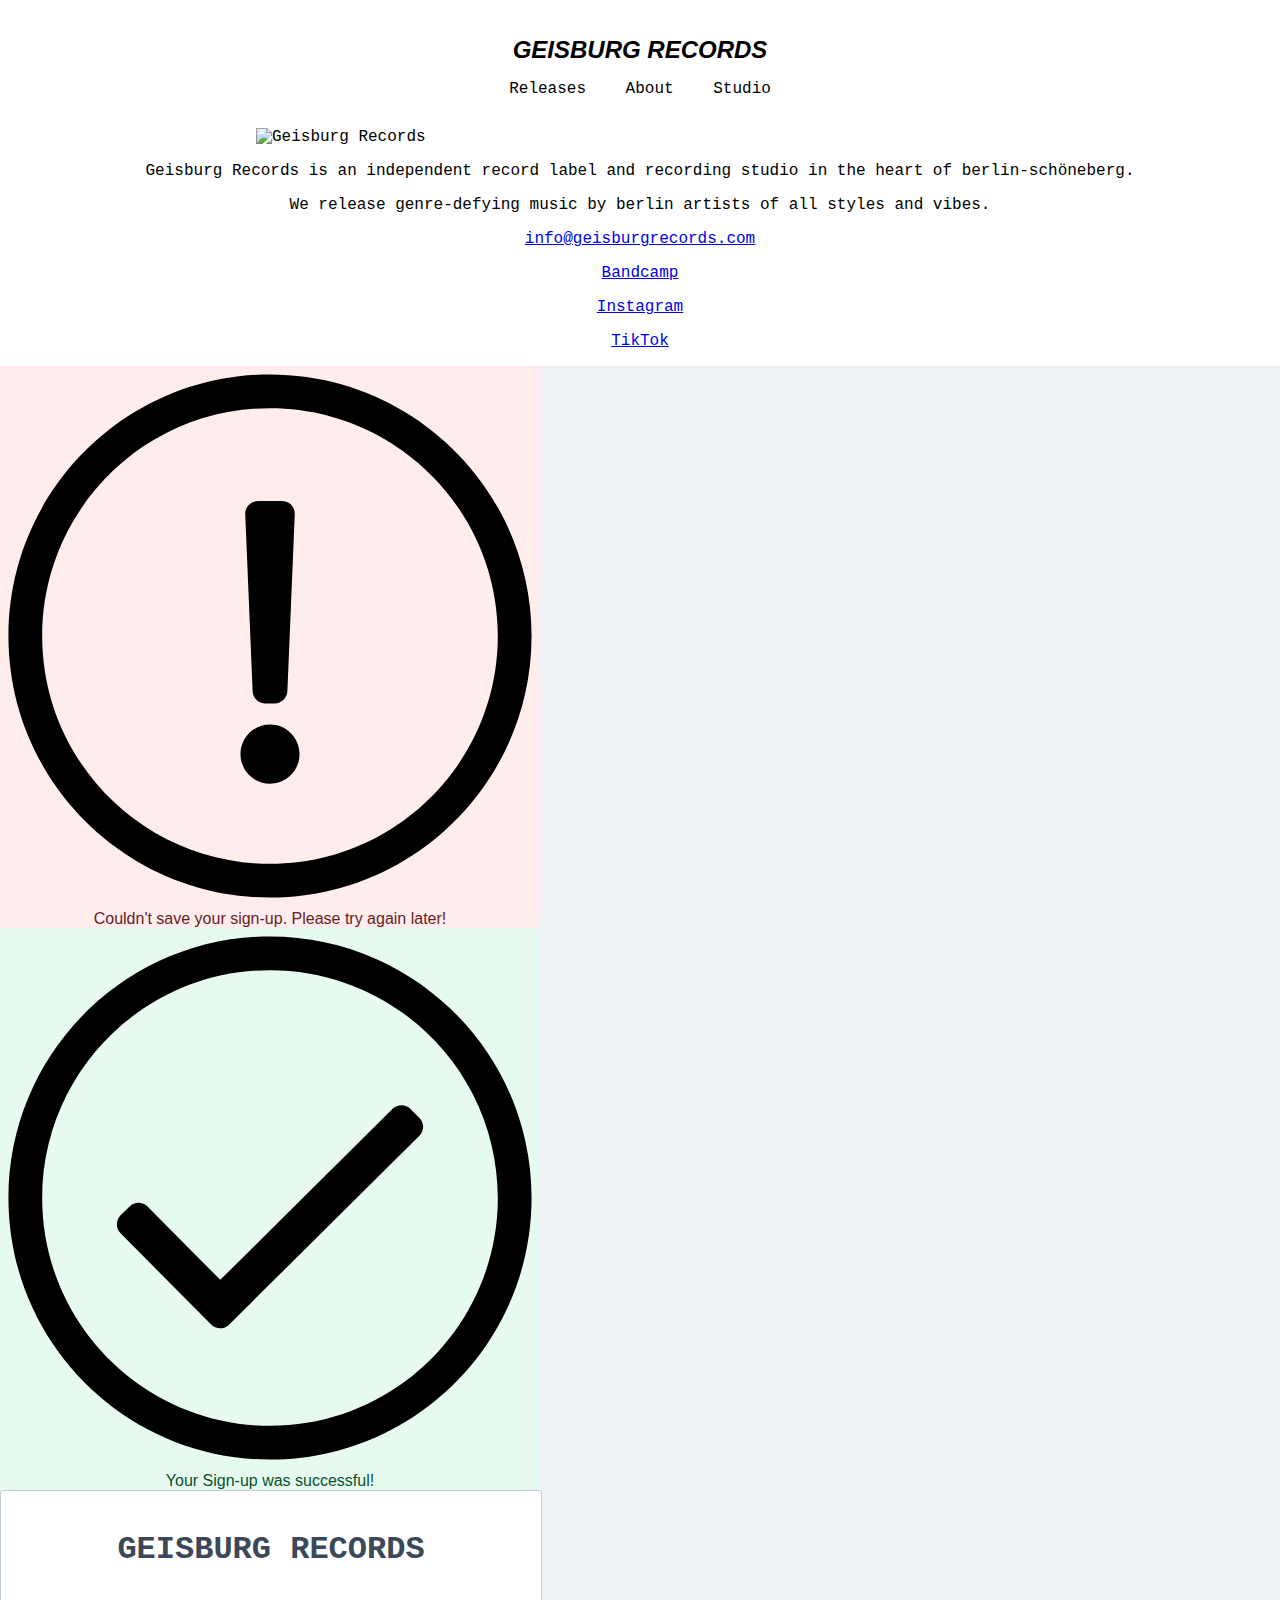
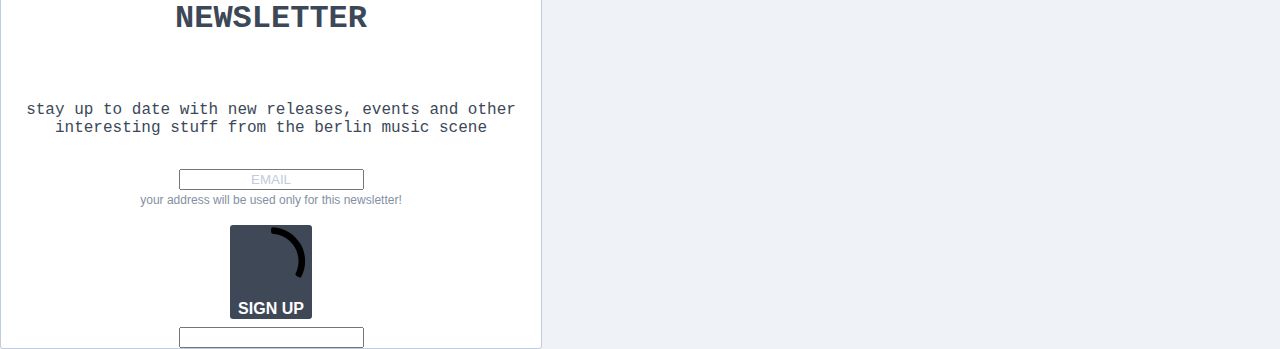
==== commit de7c9ca8: "styles" ====
--- a/about.html
+++ b/about.html
@@ -59,19 +59,19 @@
   }
 
   #sib-container input:-ms-input-placeholder {
-    text-align: left;
+    text-align: center;
     font-family: "Helvetica", sans-serif;
     color: #c0ccda;
   }
 
   #sib-container input::placeholder {
-    text-align: left;
+    text-align: center;
     font-family: "Helvetica", sans-serif;
     color: #c0ccda;
   }
 
   #sib-container textarea::placeholder {
-    text-align: left;
+    text-align: center;
     font-family: "Helvetica", sans-serif;
     color: #c0ccda;
   }
@@ -83,7 +83,7 @@
 <div class="sib-form" style="text-align: center;
          background-color: #EFF2F7;                                 ">
   <div id="sib-form-container" class="sib-form-container">
-    <div id="error-message" class="sib-form-message-panel" style="font-size:16px; text-align:left; font-family:&quot;Helvetica&quot;, sans-serif; color:#661d1d; background-color:#ffeded; border-radius:3px; border-color:#ff4949;max-width:540px;">
+    <div id="error-message" class="sib-form-message-panel" style="font-size:16px; text-align:center; font-family:&quot;Helvetica&quot;, sans-serif; color:#661d1d; background-color:#ffeded; border-radius:3px; border-color:#ff4949;max-width:540px;">
       <div class="sib-form-message-panel__text sib-form-message-panel__text--center">
         <svg viewBox="0 0 512 512" class="sib-icon sib-notification__icon">
           <path d="M256 40c118.621 0 216 96.075 216 216 0 119.291-96.61 216-216 216-119.244 0-216-96.562-216-216 0-119.203 96.602-216 216-216m0-32C119.043 8 8 119.083 8 256c0 136.997 111.043 248 248 248s248-111.003 248-248C504 119.083 392.957 8 256 8zm-11.49 120h22.979c6.823 0 12.274 5.682 11.99 12.5l-7 168c-.268 6.428-5.556 11.5-11.99 11.5h-8.979c-6.433 0-11.722-5.073-11.99-11.5l-7-168c-.283-6.818 5.167-12.5 11.99-12.5zM256 340c-15.464 0-28 12.536-28 28s12.536 28 28 28 28-12.536 28-28-12.536-28-28-28z" />
@@ -94,7 +94,7 @@
       </div>
     </div>
     <div></div>
-    <div id="success-message" class="sib-form-message-panel" style="font-size:16px; text-align:left; font-family:&quot;Helvetica&quot;, sans-serif; color:#085229; background-color:#e7faf0; border-radius:3px; border-color:#13ce66;max-width:540px;">
+    <div id="success-message" class="sib-form-message-panel" style="font-size:16px; text-align:center; font-family:&quot;Helvetica&quot;, sans-serif; color:#085229; background-color:#e7faf0; border-radius:3px; border-color:#13ce66;max-width:540px;">
       <div class="sib-form-message-panel__text sib-form-message-panel__text--center">
         <svg viewBox="0 0 512 512" class="sib-icon sib-notification__icon">
           <path d="M256 8C119.033 8 8 119.033 8 256s111.033 248 248 248 248-111.033 248-248S392.967 8 256 8zm0 464c-118.664 0-216-96.055-216-216 0-118.663 96.055-216 216-216 118.664 0 216 96.055 216 216 0 118.663-96.055 216-216 216zm141.63-274.961L217.15 376.071c-4.705 4.667-12.303 4.637-16.97-.068l-85.878-86.572c-4.667-4.705-4.637-12.303.068-16.97l8.52-8.451c4.705-4.667 12.303-4.637 16.97.068l68.976 69.533 163.441-162.13c4.705-4.667 12.303-4.637 16.97.068l8.451 8.52c4.668 4.705 4.637 12.303-.068 16.97z" />
@@ -108,13 +108,13 @@
     <div id="sib-container" class="sib-container--large sib-container--vertical" style="text-align:center; background-color:rgba(255,255,255,1); max-width:540px; border-radius:3px; border-width:1px; border-color:#C0CCD9; border-style:solid; direction:ltr">
       <form id="sib-form" method="POST" action="https://2d2c1ee0.sibforms.com/serve/[base64]" data-type="subscription">
         <div style="padding: 8px 0;">
-          <div class="sib-form-block" style="font-size:32px; text-align:left; font-weight:700; font-family:&quot;Helvetica&quot;, sans-serif; color:#3C4858; background-color:transparent; text-align:left">
+          <div class="sib-form-block" style="font-size:32px; text-align:center; font-weight:700; font-family:&quot;Helvetica&quot;, sans-serif; color:#3C4858; background-color:transparent; text-align:center">
             <p style="text-align: center;">GEISBURG RECORDS</p>
             <p style="text-align: center;">NEWSLETTER</p>
           </div>
         </div>
         <div style="padding: 8px 0;">
-          <div class="sib-form-block" style="font-size:16px; text-align:left; font-family:&quot;Helvetica&quot;, sans-serif; color:#3C4858; background-color:transparent; text-align:left">
+          <div class="sib-form-block" style="font-size:16px; text-align:center; font-family:&quot;Helvetica&quot;, sans-serif; color:#3C4858; background-color:transparent; text-align:center">
             <div class="sib-text-form-block">
               <p style="text-align: center;">stay up to date with new releases, events and other interesting stuff from the berlin music scene</p>
             </div>
@@ -124,24 +124,24 @@
           <div class="sib-input sib-form-block">
             <div class="form__entry entry_block">
               <div class="form__label-row ">
-                <!-- <label class="entry__label" style="font-weight: 700; text-align:left; font-size:16px; text-align:left; font-weight:700; font-family:&quot;Helvetica&quot;, sans-serif; color:#3c4858;" for="EMAIL" data-required="*">Insert your email here:</label> -->
+                <!-- <label class="entry__label" style="font-weight: 700; text-align:center; font-size:16px; text-align:center; font-weight:700; font-family:&quot;Helvetica&quot;, sans-serif; color:#3c4858;" for="EMAIL" data-required="*">Insert your email here:</label> -->
 
                 <div class="entry__field">
                   <input class="input " type="text" id="EMAIL" name="EMAIL" autocomplete="off" placeholder="EMAIL" data-required="true" required />
                 </div>
               </div>
 
-              <label class="entry__error entry__error--primary" style="font-size:16px; text-align:left; font-family:&quot;Helvetica&quot;, sans-serif; color:#661d1d; background-color:#ffeded; border-radius:3px; border-color:#ff4949;">
+              <label class="entry__error entry__error--primary" style="font-size:16px; text-align:center; font-family:&quot;Helvetica&quot;, sans-serif; color:#661d1d; background-color:#ffeded; border-radius:3px; border-color:#ff4949;">
               </label>
-              <label class="entry__specification" style="font-size:12px; text-align:left; font-family:&quot;Helvetica&quot;, sans-serif; color:#8390A4; text-align:left">
+              <label class="entry__specification" style="font-size:12px; text-align:center; font-family:&quot;Helvetica&quot;, sans-serif; color:#8390A4; text-align:center">
                 your address will be used only for this newsletter!
               </label>
             </div>
           </div>
         </div>
         <div style="padding: 8px 0;">
-          <div class="sib-form-block" style="text-align: left">
-            <button class="sib-form-block__button sib-form-block__button-with-loader" style="font-size:16px; text-align:left; font-weight:700; font-family:&quot;Helvetica&quot;, sans-serif; color:#FFFFFF; background-color:#3E4857; border-radius:3px; border-width:0px;" form="sib-form" type="submit">
+          <div class="sib-form-block" style="text-align: center">
+            <button class="sib-form-block__button sib-form-block__button-with-loader" style="font-size:16px; text-align:center; font-weight:700; font-family:&quot;Helvetica&quot;, sans-serif; color:#FFFFFF; background-color:#3E4857; border-radius:3px; border-width:0px;" form="sib-form" type="submit">
               <svg class="icon clickable__icon progress-indicator__icon sib-hide-loader-icon" viewBox="0 0 512 512">
                 <path d="M460.116 373.846l-20.823-12.022c-5.541-3.199-7.54-10.159-4.663-15.874 30.137-59.886 28.343-131.652-5.386-189.946-33.641-58.394-94.896-95.833-161.827-99.676C261.028 55.961 256 50.751 256 44.352V20.309c0-6.904 5.808-12.337 12.703-11.982 83.556 4.306 160.163 50.864 202.11 123.677 42.063 72.696 44.079 162.316 6.031 236.832-3.14 6.148-10.75 8.461-16.728 5.01z" />
               </svg>
--- a/style.css
+++ b/style.css
@@ -31,9 +31,11 @@
 
 .grid-container {
     display: grid;
-    grid-template-columns: repeat(3, 1fr);
-    gap: 20px;
+    grid-template-columns: repeat(3, 1fr); /* 3 equal columns */
+    gap: 20px; /* Adjust as needed */
     padding: 20px;
+    margin: auto; /* Center the grid container */
+    max-width: 1200px; /* Adjust based on your content size */
 }
 
 .release img {
@@ -119,28 +121,3 @@
 .release-info .release-genre {
     font-size: 1.2em; /* Increased text size */
 }
-
-<style>
-    .sib-form-container {
-        font-family: Arial, sans-serif;
-        color: black; /* Your website's text color */
-    }
-
-    .sib-form-block {
-        color: black; /* Consistent with your website's text color */
-    }
-
-    .sib-form-block__button {
-        background-color: #4CAF50; /* Example color, adjust as needed */
-        color: white; /* Button text color */
-        border-radius: 5px;
-        /* Add any other button styles as needed */
-    }
-
-    .sib-input input {
-        font-family: Arial, sans-serif;
-        /* Add styles for form input fields to match your website's design */
-    }
-
-    /* Other custom styles to match your site */
-</style>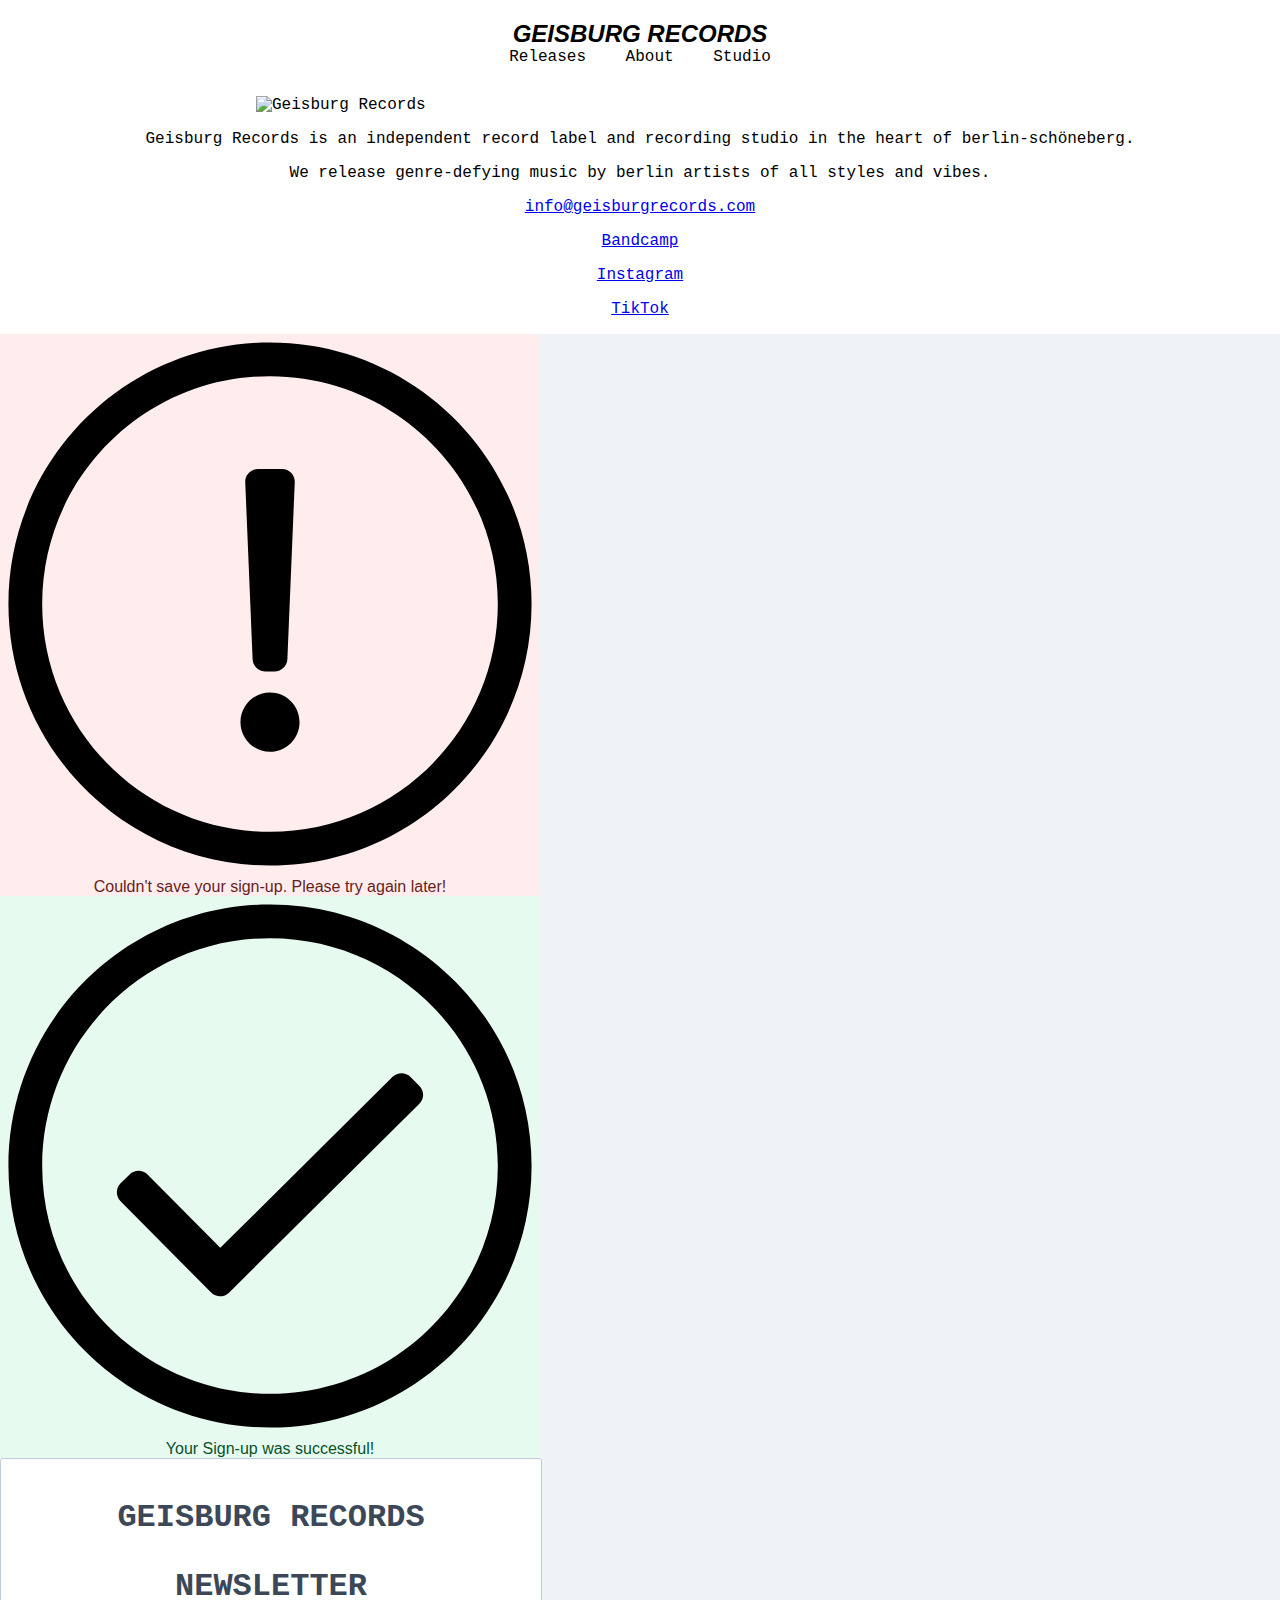
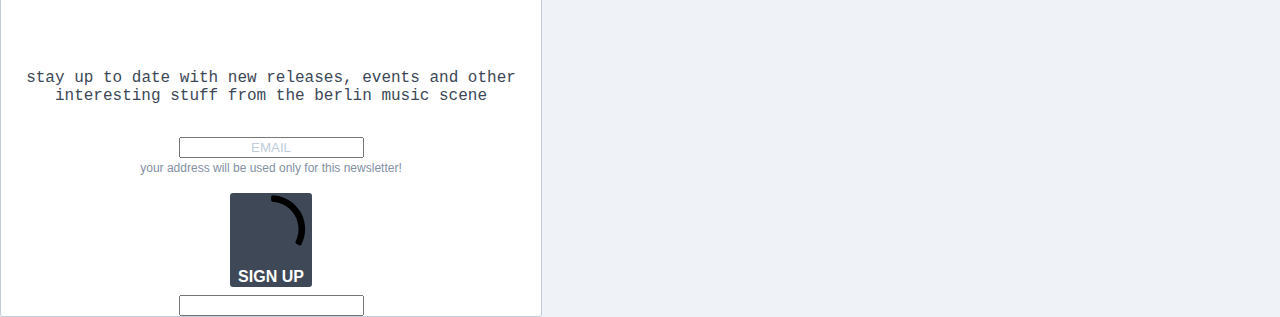
==== commit e670ecca: "styles" ====
--- a/about.html
+++ b/about.html
@@ -11,7 +11,7 @@
 
 <body>
     <header>
-        <h1 class="header-text"><a href="index.html">GEISBURG RECORDS</a></h1>
+        <h1 class="header-text"><a href="about.html">GEISBURG RECORDS</a></h1>
         <nav>
             <a href="index.html">Releases</a>
             <a href="about.html">About</a>
--- a/style.css
+++ b/style.css
@@ -10,6 +10,7 @@
     text-align: center;
     padding: 20px 0;
     background-color: white;
+    margin: auto; /* Center the grid container */
 }
 
 .header-text {
@@ -17,6 +18,7 @@
     font-weight: bold;
     font-style: italic;
     font-size: 24px;
+    margin: auto; /* Center the grid container */
 }
 
 nav a {
@@ -108,11 +110,11 @@
 /* Custom styles for release spacing and sizing */
 .release {
     margin-bottom: 30px; /* Increased vertical spacing */
-    width: 70%; /* Decreased horizontal width */
+    width: 80%; /* Decreased horizontal width */
 }
 
 .release img {
-    width: 350pxpx; /* Increased cover size */
+    width: 380pxpx; /* Increased cover size */
     height: auto; /* Maintain aspect ratio */
 }
 
